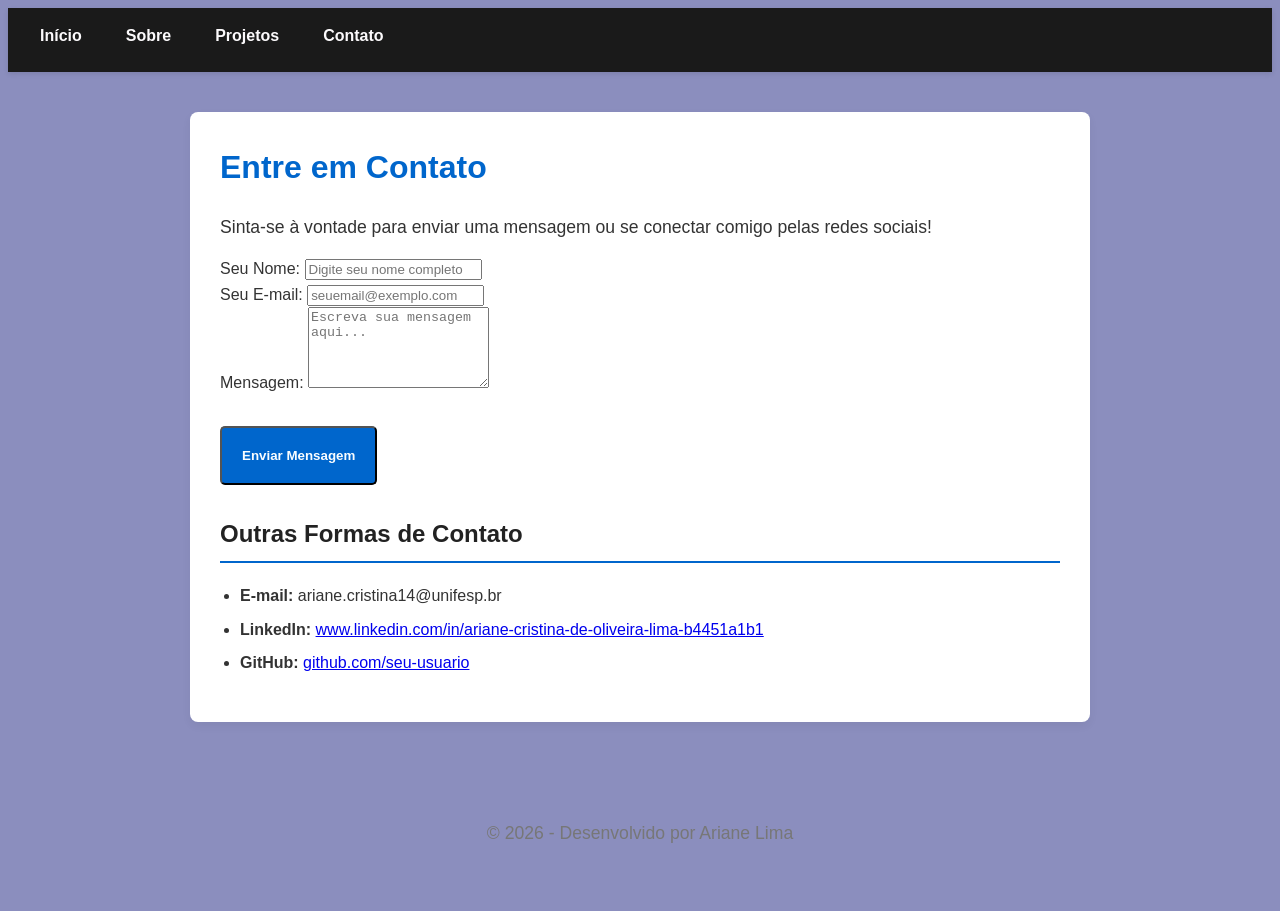
==== contato.html @ 3f630179 "inicial" ====
<!DOCTYPE html>
<html lang="pt-BR">
<head>
    <meta charset="UTF-8">
    <meta name="viewport" content="width=device-width, initial-scale=1.0">
    <title>Contato - Portfólio</title>
    <link rel="stylesheet" href="style.css">
</head>
<body>

    <!-- MENU DE NAVEGAÇÃO -->
    <header>
        <nav class="menu">
            <ul>
                <li><a href="index.html">Início</a></li>
                <li><a href="sobre.html">Sobre</a></li>
                <li><a href="projetos.html">Projetos</a></li>
                <li><a href="contato.html">Contato</a></li>
            </ul>
        </nav>
    </header>

    <!-- CONTEÚDO DA PÁGINA DE CONTATO -->
    <main>
        <h1>Entre em Contato</h1>
        <p>Sinta-se à vontade para enviar uma mensagem ou se conectar comigo pelas redes sociais!</p>

        <!-- FORMULÁRIO DE CONTATO -->
        <form action="https://formspree.io/f/xzeejlqj" method="POST" class="formulario-contato">
            <div class="campo">
                <label for="nome">Seu Nome:</label>
                <input type="text" id="nome" name="nome" placeholder="Digite seu nome completo" required>
            </div>

            <div class="campo">
                <label for="email">Seu E-mail:</label>
                <input type="email" id="email" name="email" placeholder="seuemail@exemplo.com" required>
            </div>

            <div class="campo">
                <label for="mensagem">Mensagem:</label>
                <textarea id="mensagem" name="mensagem" rows="5" placeholder="Escreva sua mensagem aqui..." required></textarea>
            </div>

            <button type="submit" class="btn">Enviar Mensagem</button>
        </form>

        <h2>Outras Formas de Contato</h2>
        <ul>
            <li><strong>E-mail:</strong> ariane.cristina14@unifesp.br</li>
            <li><strong>LinkedIn:</strong> <a href="https://linkedin.com" target="_blank">www.linkedin.com/in/ariane-cristina-de-oliveira-lima-b4451a1b1</a></li>
            <li><strong>GitHub:</strong> <a href="https://github.com/arianecristina14-hue" target="_blank">github.com/seu-usuario</a></li>
        </ul>
    </main>

    <footer>
        <p>&copy; 2026 - Desenvolvido por Ariane Lima</p>
    </footer>

</body>
</html>
---- style.css ----
/* ==========================================
   1. REGRAS GERAIS E CORPO DA PÁGINA
   ========================================== */
* {
    box-sizing: border-box; /* Facilita o cálculo de tamanhos e margens */
}

body {
    margin: 50;
    padding: 0;
    font-family: 'Segoe UI', Tahoma, Geneva, Verdana, sans-serif;
    background-color: rgb(139, 142, 190); /* Cor de fundo suave da página */
    color: #333333;           /* Cor padrão dos textos */
    line-height: 1.6;          /* Espaçamento entre as linhas de texto */
}

/* ==========================================
   2. CABEÇALHO E MENU DE NAVEGAÇÃO
   ========================================== */
header {
    background-color: #1a1a1a;
    padding: 15px 20px;
    box-shadow: 0 2px 5px rgba(0, 0, 0, 0.1);
}

.menu ul {
    list-style: none;
    margin: 0;
    padding: 0;
    display: flex;
    gap: 20px;
}

.menu a {
    color: #fcfafc;
    text-decoration: none;
    font-weight: 600;
    padding: 8px 12px;
    border-radius: 4px;
    transition: background-color 0.3s;
}

.menu a:hover {
    background-color: #0066cc;
}

/* ==========================================
   3. CONTEÚDO PRINCIPAL (<main>)
   ========================================== */
main {
    max-width: 900px;         /* Limita a largura para o texto não ficar espalhado */
    margin: 40px auto;        /* Centraliza o bloco na tela */
    padding: 30px;
    background-color: #ffffff;/* Fundo branco para a caixa de conteúdo */
    border-radius: 8px;       /* Bordas levemente arredondadas */
    box-shadow: 0 4px 10px rgba(0, 0, 0, 0.05); /* Sombra suave */
}

/* Títulos */
h1 {
    color: #0066cc;
    font-size: 2rem;
    margin-top: 0;
    margin-bottom: 20px;
}

h2 {
    color: #222222;
    font-size: 1.5rem;
    border-bottom: 2px solid #0066cc;
    padding-bottom: 8px;
    margin-top: 30px;
}

/* Parágrafos e listas */
p {
    font-size: 1.1rem;
    margin-bottom: 15px;
}

ul {
    padding-left: 20px;
}

li {
    margin-bottom: 8px;
}

/* ==========================================
   4. ESTILO DE BOTÕES NO CONTEÚDO
   ========================================== */
.btn {
    display: inline-block;
    background-color: #0066cc;
    color: #f9fdff;
    padding: 20px 20px;
    text-decoration: none;
    border-radius: 5px;
    font-weight: bold;
    margin-top: 30px;
    transition: background-color 0.3s;
}

.btn:hover {
    background-color: #004999;
}

/* ==========================================
   5. RODAPÉ DA PÁGINA (OPCIONAL)
   ========================================== */
footer {
    text-align: center;
    padding: 40px;
    color: #777777;
    font-size: 0.9rem;
    margin-top: 40px;
}
.foto-perfil {
    display: block;
    width: 500px;
    max-width: 90%;
    height: auto;
    margin: 64px auto 0;
}
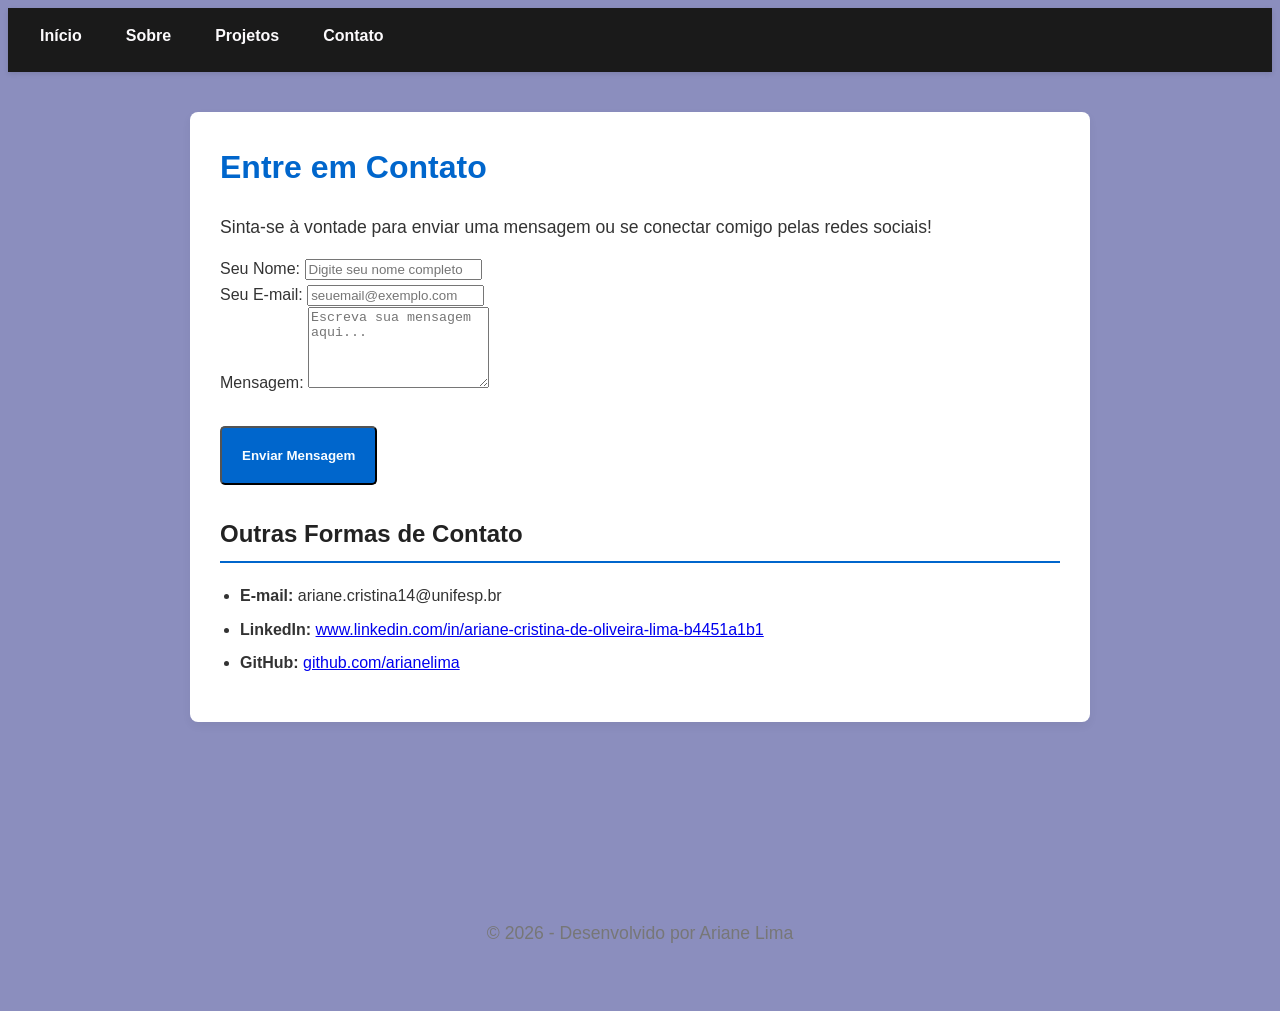
==== commit 566e84cf: "port" ====
--- a/contato.html
+++ b/contato.html
@@ -49,7 +49,7 @@
         <ul>
             <li><strong>E-mail:</strong> ariane.cristina14@unifesp.br</li>
             <li><strong>LinkedIn:</strong> <a href="https://linkedin.com" target="_blank">www.linkedin.com/in/ariane-cristina-de-oliveira-lima-b4451a1b1</a></li>
-            <li><strong>GitHub:</strong> <a href="https://github.com/arianecristina14-hue" target="_blank">github.com/seu-usuario</a></li>
+            <li><strong>GitHub:</strong> <a href="https://github.com/arianecristina14-hue" target="_blank">github.com/arianelima</a></li>
         </ul>
     </main>
 
--- a/style.css
+++ b/style.css
@@ -113,7 +113,7 @@
     padding: 40px;
     color: #777777;
     font-size: 0.9rem;
-    margin-top: 40px;
+    margin-top: 140px;
 }
 .foto-perfil {
     display: block;
@@ -122,3 +122,18 @@
     height: auto;
     margin: 64px auto 0;
 }
+
+.botoes-projeto {
+    display: flex;
+    gap: 10px;
+    margin-top: 15px;
+    flex-wrap: wrap;
+}
+
+.btn-secundario {
+    background-color: #4b5563; /* cinza neutro para diferenciar do botão principal */
+}
+
+.btn-secundario:hover {
+    background-color: #374151;
+}
